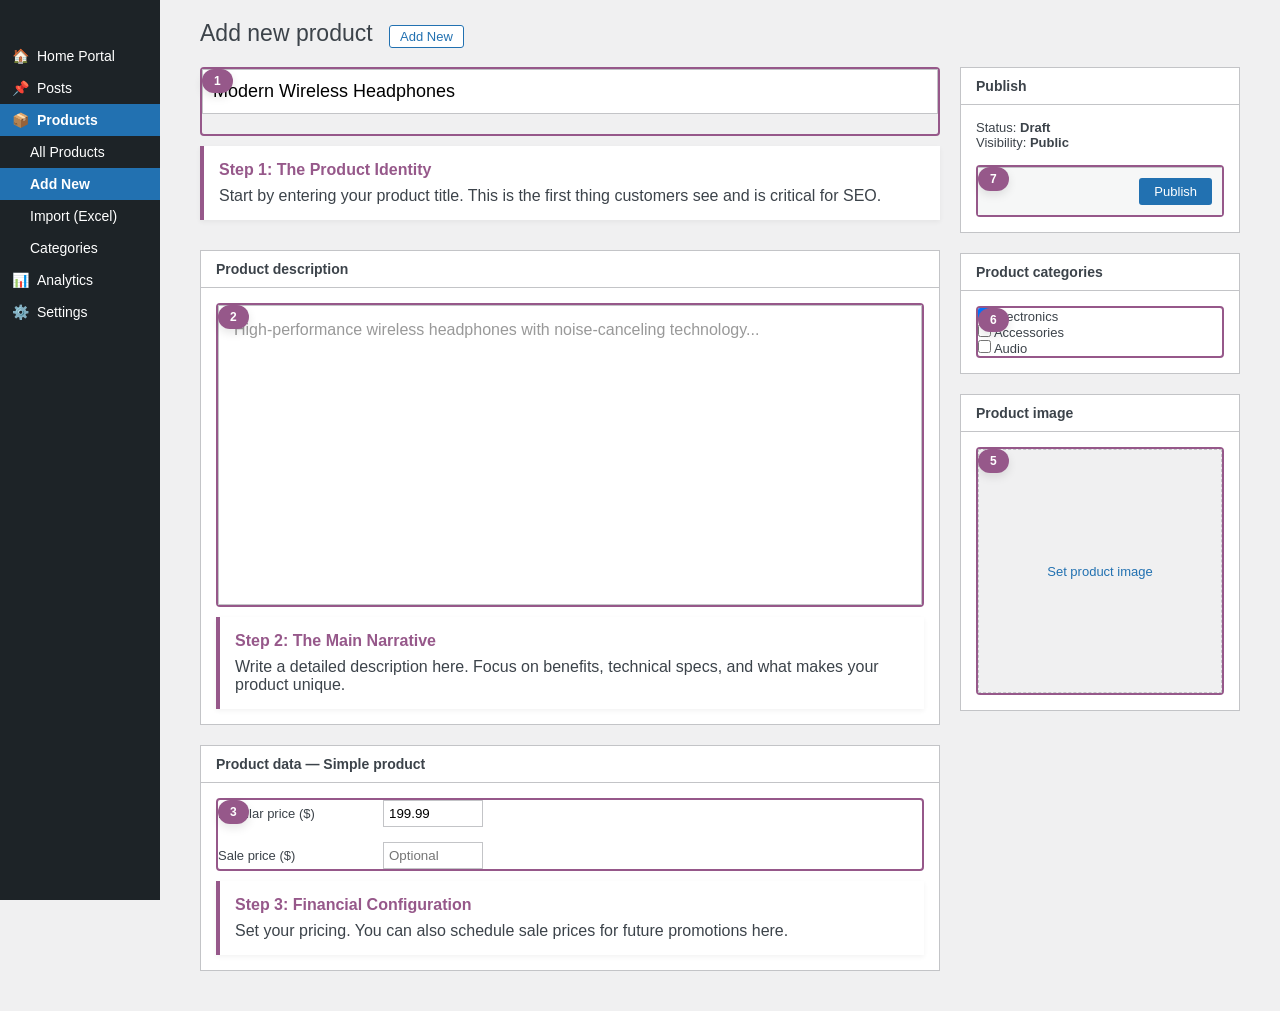
==== add-product.html @ 25b926b3 "Add homepage portal and update cross-page navigation" ====
<!DOCTYPE html>
<html lang="en">

<head>
    <meta charset="UTF-8">
    <meta name="viewport" content="width=device-width, initial-scale=1.0">
    <title>WooCommerce Mastery | Product Upload Guide</title>
    <meta name="description"
        content="Master your WooCommerce store with our premium guide on how to upload products efficiently.">
    <link rel="stylesheet" href="index.css">
    <link rel="icon"
        href="data:image/svg+xml,<svg xmlns=%22http://www.w3.org/2000/svg%22 viewBox=%220 0 100 100%22><text y=%22.9em%22 font-size=%2290%22>📦</text></svg>">
</head>

<body>
    <!-- WordPress Sidebar Simulation -->
    <nav class="wp-sidebar">
        <div class="wp-sidebar-item" onclick="window.location.href='index.html'"><span class="icon">🏠</span> Home
            Portal</div>
        <div class="wp-sidebar-item"><span class="icon">📌</span> Posts</div>
        <div class="wp-sidebar-item active"><span class="icon">📦</span> Products</div>
        <div class="wp-sidebar-item" style="padding-left: 30px;" onclick="window.location.href='add-product.html'">All
            Products</div>
        <div class="wp-sidebar-item active" style="padding-left: 30px;">Add New</div>
        <div class="wp-sidebar-item" style="padding-left: 30px;" onclick="window.location.href='excel-update.html'">
            Import (Excel)</div>
        <div class="wp-sidebar-item" style="padding-left: 30px;">Categories</div>
        <div class="wp-sidebar-item"><span class="icon">📊</span> Analytics</div>
        <div class="wp-sidebar-item"><span class="icon">⚙️</span> Settings</div>
    </nav>

    <!-- Main Admin Content -->
    <main class="wp-main">
        <header>
            <h1>Add new product <a href="add-product.html" class="wp-add-new">Add New</a></h1>
        </header>

        <div class="wp-editor-grid">
            <!-- Central Editor Column -->
            <div class="editor-left-col">
                <div class="tutorial-overlay">
                    <span class="tutorial-step">1</span>
                    <input type="text" class="wp-title-input" placeholder="Product name"
                        value="Modern Wireless Headphones">
                </div>
                <div class="step-label">
                    <h3>Step 1: The Product Identity</h3>
                    <p>Start by entering your product title. This is the first thing customers see and is critical for
                        SEO.</p>
                </div>

                <div class="meta-box" style="margin-top: 30px;">
                    <div class="meta-box-header">Product description</div>
                    <div class="meta-box-content">
                        <div class="tutorial-overlay">
                            <span class="tutorial-step">2</span>
                            <div class="wp-editor-mock" style="padding: 15px; color: #999;">
                                High-performance wireless headphones with noise-canceling technology...
                            </div>
                        </div>
                        <div class="step-label">
                            <h3>Step 2: The Main Narrative</h3>
                            <p>Write a detailed description here. Focus on benefits, technical specs, and what makes
                                your product unique.</p>
                        </div>
                    </div>
                </div>

                <div class="meta-box">
                    <div class="meta-box-header">Product data — Simple product</div>
                    <div class="meta-box-content">
                        <div class="tutorial-overlay">
                            <span class="tutorial-step">3</span>
                            <div
                                style="display: grid; grid-template-columns: 150px 1fr; gap: 15px; align-items: center;">
                                <label style="font-size: 13px;">Regular price ($)</label>
                                <input type="text" value="199.99"
                                    style="padding: 5px; border:1px solid var(--wp-border); width: 100px;">
                                <label style="font-size: 13px;">Sale price ($)</label>
                                <input type="text" placeholder="Optional"
                                    style="padding: 5px; border:1px solid var(--wp-border); width: 100px;">
                            </div>
                        </div>
                        <div class="step-label">
                            <h3>Step 3: Financial Configuration</h3>
                            <p>Set your pricing. You can also schedule sale prices for future promotions here.</p>
                        </div>
                    </div>
                </div>
            </div>

            <!-- Right Sidebar Column -->
            <div class="editor-right-col">
                <div class="meta-box sidebar-meta-box">
                    <div class="meta-box-header">Publish</div>
                    <div class="meta-box-content">
                        <p>Status: <strong>Draft</strong></p>
                        <p>Visibility: <strong>Public</strong></p>
                        <div class="tutorial-overlay" style="margin-top: 15px;">
                            <span class="tutorial-step">7</span>
                            <div class="publish-actions">
                                <button class="button-primary">Publish</button>
                            </div>
                        </div>
                    </div>
                </div>

                <div class="meta-box sidebar-meta-box">
                    <div class="meta-box-header">Product categories</div>
                    <div class="meta-box-content">
                        <div class="tutorial-overlay">
                            <span class="tutorial-step">6</span>
                            <div style="max-height: 100px; overflow-y: auto;">
                                <label style="display: block;"><input type="checkbox" checked> Electronics</label>
                                <label style="display: block;"><input type="checkbox"> Accessories</label>
                                <label style="display: block;"><input type="checkbox"> Audio</label>
                            </div>
                        </div>
                    </div>
                </div>

                <div class="meta-box sidebar-meta-box">
                    <div class="meta-box-header">Product image</div>
                    <div class="meta-box-content">
                        <div class="tutorial-overlay">
                            <span class="tutorial-step">5</span>
                            <div
                                style="width: 100%; aspect-ratio: 1; background: #f0f0f1; border: 1px dashed var(--wp-border); display: flex; align-items: center; justify-content: center; color: var(--wp-blue);">
                                Set product image
                            </div>
                        </div>
                    </div>
                </div>
            </div>
        </div>
    </main>

    <script src="main.js"></script>
</body>

</html>
---- index.css ----
:root {
    --wp-blue: #2271b1;
    --wp-dark-blue: #135e96;
    --wp-sidebar-bg: #1d2327;
    --wp-sidebar-highlight: #f0f0f1;
    --wp-bg: #f0f0f1;
    --wp-border: #c3c4c7;
    --woo-purple: #96588a;
    --woo-purple-hover: #7f4b75;
}

* {
    margin: 0;
    padding: 0;
    box-sizing: border-box;
}

body {
    background-color: var(--wp-bg);
    color: #3c434a;
    font-family: -apple-system, BlinkMacSystemFont, "Segoe UI", Roboto, Oxygen-Sans, Ubuntu, Cantarell, "Helvetica Neue", sans-serif;
    display: flex;
}

/* Sidebar */
.wp-sidebar {
    width: 160px;
    height: 100vh;
    background-color: var(--wp-sidebar-bg);
    position: fixed;
    left: 0;
    top: 0;
    padding-top: 40px;
    z-index: 100;
}

.wp-sidebar-item {
    padding: 8px 12px;
    color: #fff;
    font-size: 14px;
    cursor: pointer;
    display: flex;
    align-items: center;
    gap: 8px;
}

.wp-sidebar-item:hover,
.wp-sidebar-item.active {
    background-color: var(--wp-blue);
}

.wp-sidebar-item.active {
    font-weight: 600;
}

/* Main Content Area */
.wp-main {
    margin-left: 160px;
    width: calc(100% - 160px);
    padding: 20px 40px;
}

header {
    margin-bottom: 20px;
}

header h1 {
    font-size: 23px;
    font-weight: 400;
    margin-bottom: 5px;
}

.wp-add-new {
    border: 1px solid var(--wp-blue);
    background: #fff;
    color: var(--wp-blue);
    padding: 3px 10px;
    font-size: 13px;
    border-radius: 3px;
    cursor: pointer;
    text-decoration: none;
    margin-left: 10px;
}

/* Editor Layout */
.wp-editor-grid {
    display: grid;
    grid-template-columns: 1fr 280px;
    gap: 20px;
}

.meta-box {
    background: #fff;
    border: 1px solid var(--wp-border);
    margin-bottom: 20px;
}

.meta-box-header {
    padding: 10px 15px;
    border-bottom: 1px solid var(--wp-border);
    font-weight: 600;
    font-size: 14px;
}

.meta-box-content {
    padding: 15px;
}

/* Title Input Style */
.wp-title-input {
    width: 100%;
    padding: 11px 10px;
    font-size: 18px;
    border: 1px solid var(--wp-border);
    margin-bottom: 20px;
    outline: none;
}

/* Tooltip/Tutorial Overlays */
.tutorial-overlay {
    position: relative;
    border: 2px solid var(--woo-purple);
    border-radius: 4px;
}

.tutorial-step {
    position: absolute;
    background: var(--woo-purple);
    color: #fff;
    padding: 5px 12px;
    border-radius: 20px;
    font-size: 12px;
    font-weight: bold;
    z-index: 10;
    box-shadow: 0 4px 10px rgba(0, 0, 0, 0.1);
}

.step-label {
    margin-top: 10px;
    background: #fff;
    padding: 15px;
    border-left: 4px solid var(--woo-purple);
    box-shadow: 0 2px 5px rgba(0, 0, 0, 0.05);
}

.step-label h3 {
    font-size: 16px;
    color: var(--woo-purple);
    margin-bottom: 8px;
}

/* Buttons */
.button-primary {
    background: var(--wp-blue);
    border-color: var(--wp-blue);
    color: #fff;
    padding: 6px 15px;
    border-radius: 3px;
    font-size: 13px;
    cursor: pointer;
    border: none;
}

.button-woo {
    background: var(--woo-purple);
    color: white;
    border: none;
    padding: 8px 16px;
    border-radius: 3px;
    font-weight: 600;
    cursor: pointer;
}

/* Visual Placeholders */
.wp-editor-mock {
    height: 300px;
    border: 1px solid var(--wp-border);
    background: #fff;
}

.sidebar-meta-box {
    font-size: 13px;
}

.publish-actions {
    display: flex;
    justify-content: flex-end;
    background: #f6f7f7;
    padding: 10px;
    border-top: 1px solid var(--wp-border);
}
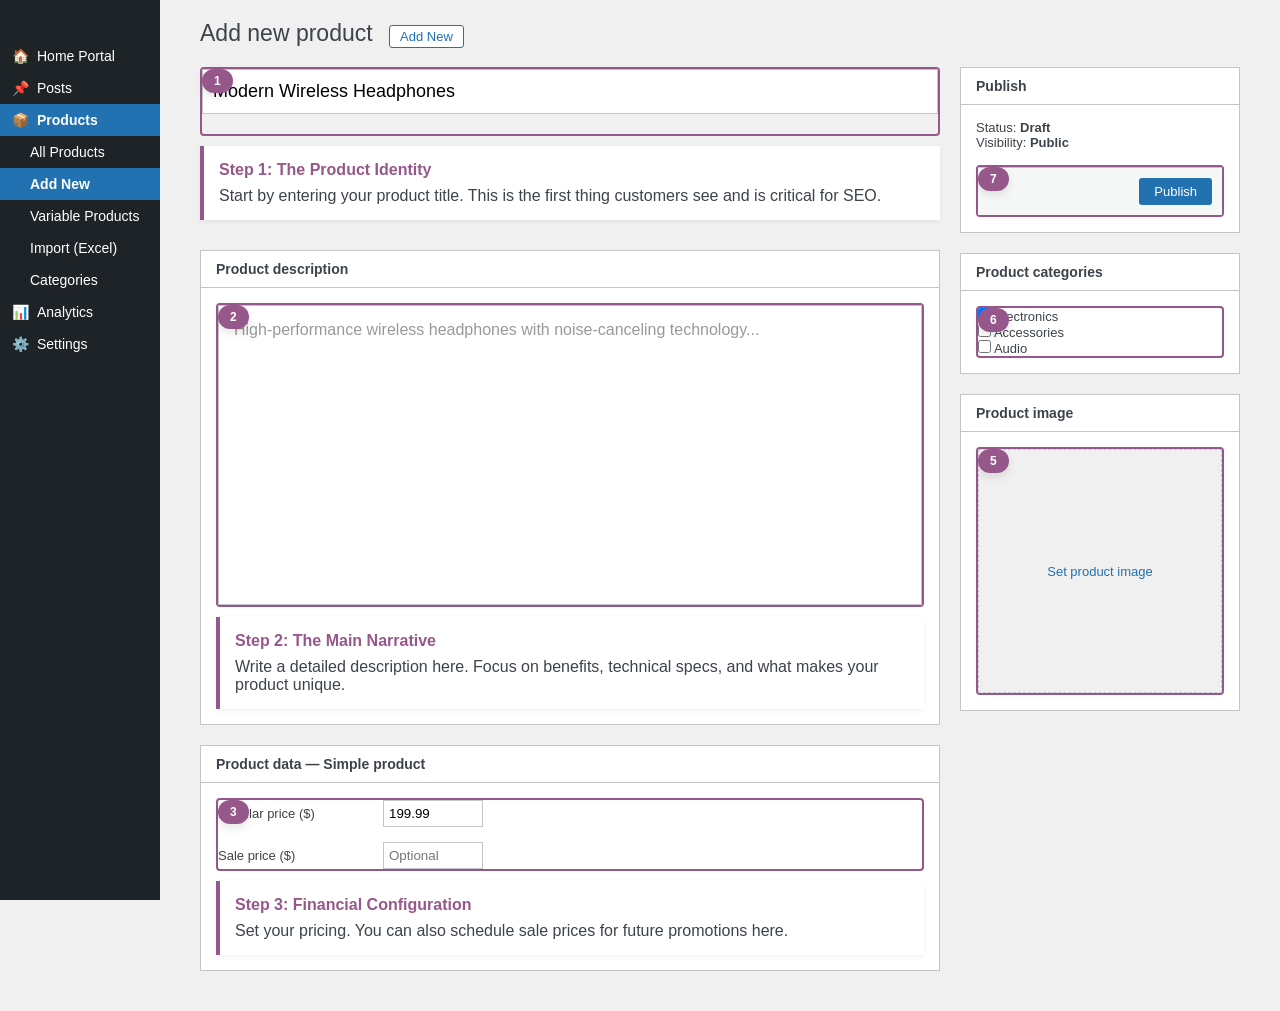
==== commit df91adcf: "Add Variable Product Setup guide and homepage task card" ====
--- a/add-product.html
+++ b/add-product.html
@@ -22,6 +22,8 @@
         <div class="wp-sidebar-item" style="padding-left: 30px;" onclick="window.location.href='add-product.html'">All
             Products</div>
         <div class="wp-sidebar-item active" style="padding-left: 30px;">Add New</div>
+        <div class="wp-sidebar-item" style="padding-left: 30px;" onclick="window.location.href='variable-product.html'">
+            Variable Products</div>
         <div class="wp-sidebar-item" style="padding-left: 30px;" onclick="window.location.href='excel-update.html'">
             Import (Excel)</div>
         <div class="wp-sidebar-item" style="padding-left: 30px;">Categories</div>
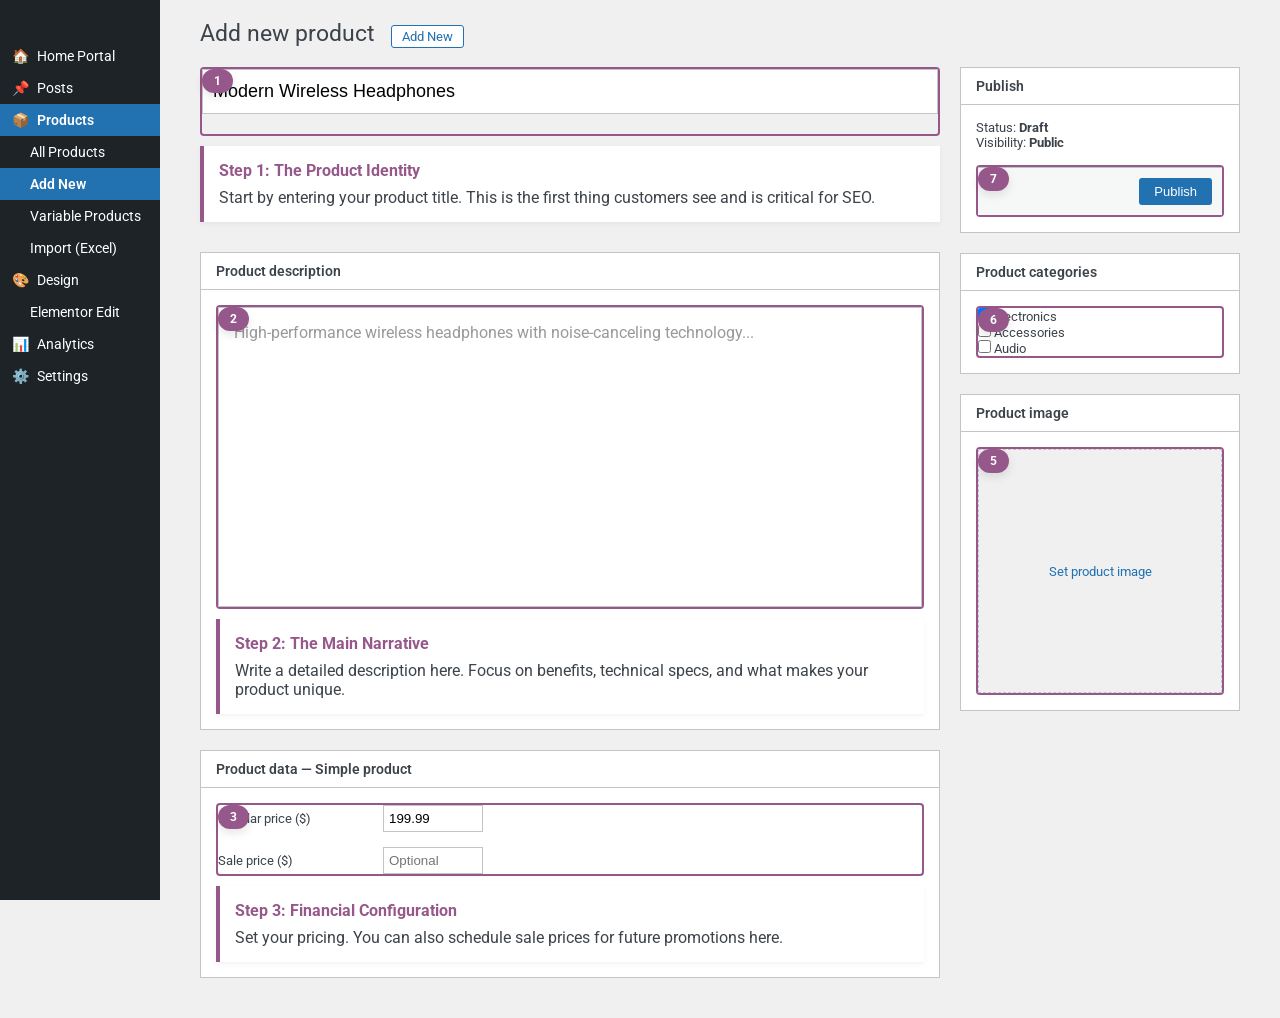
==== commit 0bab52f2: "Align portal homepage with iTech.ph branding (colors, logo, typography)" ====
--- a/add-product.html
+++ b/add-product.html
@@ -26,7 +26,9 @@
             Variable Products</div>
         <div class="wp-sidebar-item" style="padding-left: 30px;" onclick="window.location.href='excel-update.html'">
             Import (Excel)</div>
-        <div class="wp-sidebar-item" style="padding-left: 30px;">Categories</div>
+        <div class="wp-sidebar-item"><span class="icon">🎨</span> Design</div>
+        <div class="wp-sidebar-item" style="padding-left: 30px;" onclick="window.location.href='elementor-guide.html'">
+            Elementor Edit</div>
         <div class="wp-sidebar-item"><span class="icon">📊</span> Analytics</div>
         <div class="wp-sidebar-item"><span class="icon">⚙️</span> Settings</div>
     </nav>
--- a/index.css
+++ b/index.css
@@ -1,4 +1,8 @@
+@import url('https://fonts.googleapis.com/css2?family=Roboto:wght@300;400;500;700&display=swap');
+
 :root {
+    --itech-blue: #00439c;
+    --itech-cyan: #00aeef;
     --wp-blue: #2271b1;
     --wp-dark-blue: #135e96;
     --wp-sidebar-bg: #1d2327;
@@ -18,7 +22,7 @@
 body {
     background-color: var(--wp-bg);
     color: #3c434a;
-    font-family: -apple-system, BlinkMacSystemFont, "Segoe UI", Roboto, Oxygen-Sans, Ubuntu, Cantarell, "Helvetica Neue", sans-serif;
+    font-family: 'Roboto', -apple-system, BlinkMacSystemFont, "Segoe UI", Roboto, Oxygen-Sans, Ubuntu, Cantarell, "Helvetica Neue", sans-serif;
     display: flex;
 }
 
